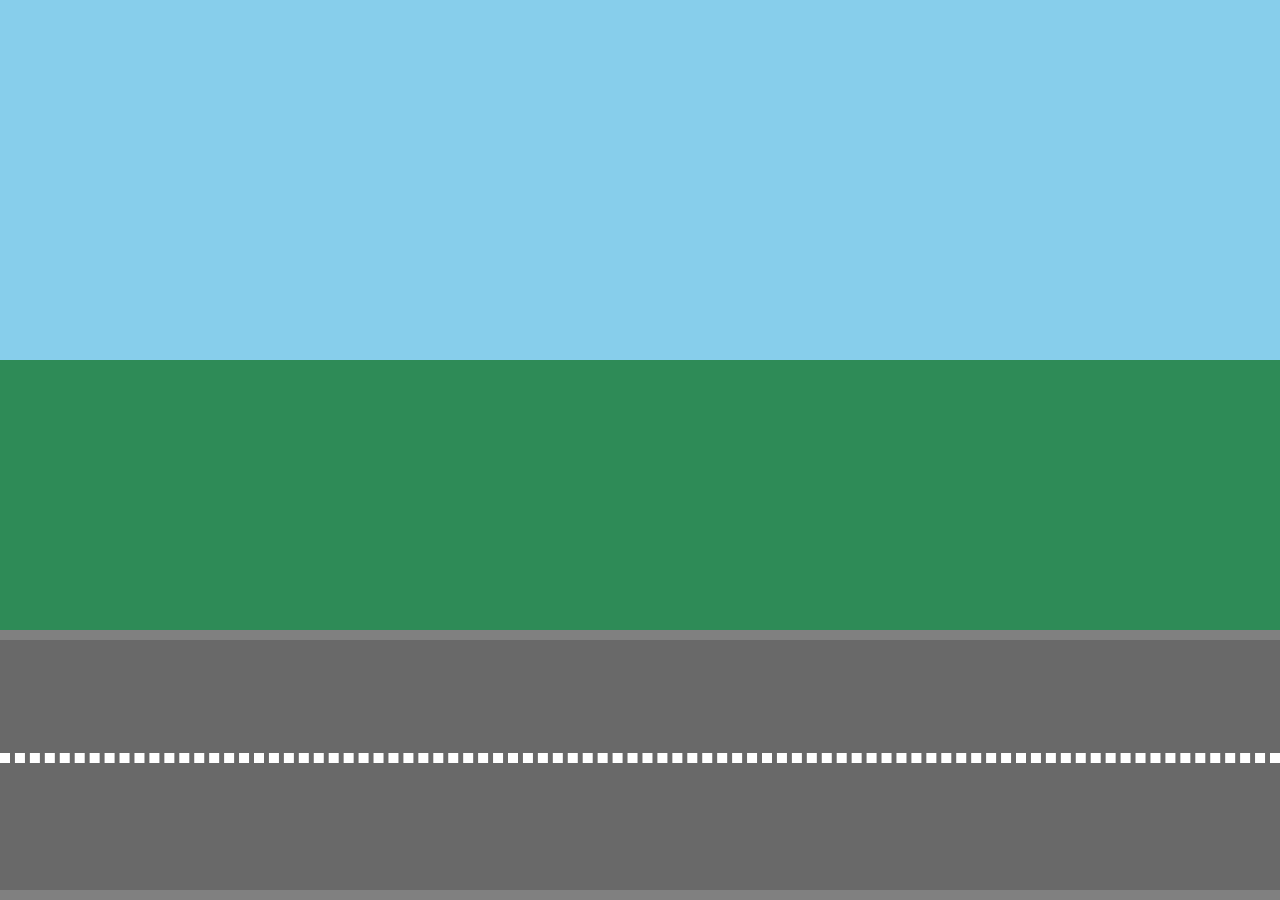
==== mario-examples/index.html @ 12aa655a "Copias" ====
<!DOCTYPE html>
<head>
  <title>Mario Kart Animations</title>
  <link href="style.css" rel="stylesheet" type="text/css">
</head>
<body>
  <div class="sky"></div>
  <div class="grass"></div>
  <div class="road">
    <div class="lines"></div>
  </div>
</body>
---- mario-examples/style.css ----
/*// BASE STYLES //*/

html, body{
  height: 100%;
  width:100%;
  overflow: hidden;
  margin: 0;
}

.grass, .sky, .road{
  position: relative;
}

.sky{
  height: 40%;
  background: skyblue;
}

.grass{
  height: 30%;
  background: seagreen;
}

.road{
  height: 30%;
  background: dimgrey;
  box-sizing: border-box;
  border-top: 10px solid grey;
  border-bottom: 10px solid grey;
  width: 100%;
}

.lines{
  box-sizing: border-box;
  border: 5px dashed #fff;
  height: 0px;
  width: 100%;
  position: absolute;
  top: 45%;
}

/*// ELEMENTS TO ANIMATE //*/



/*// KEYFRAMES //*/
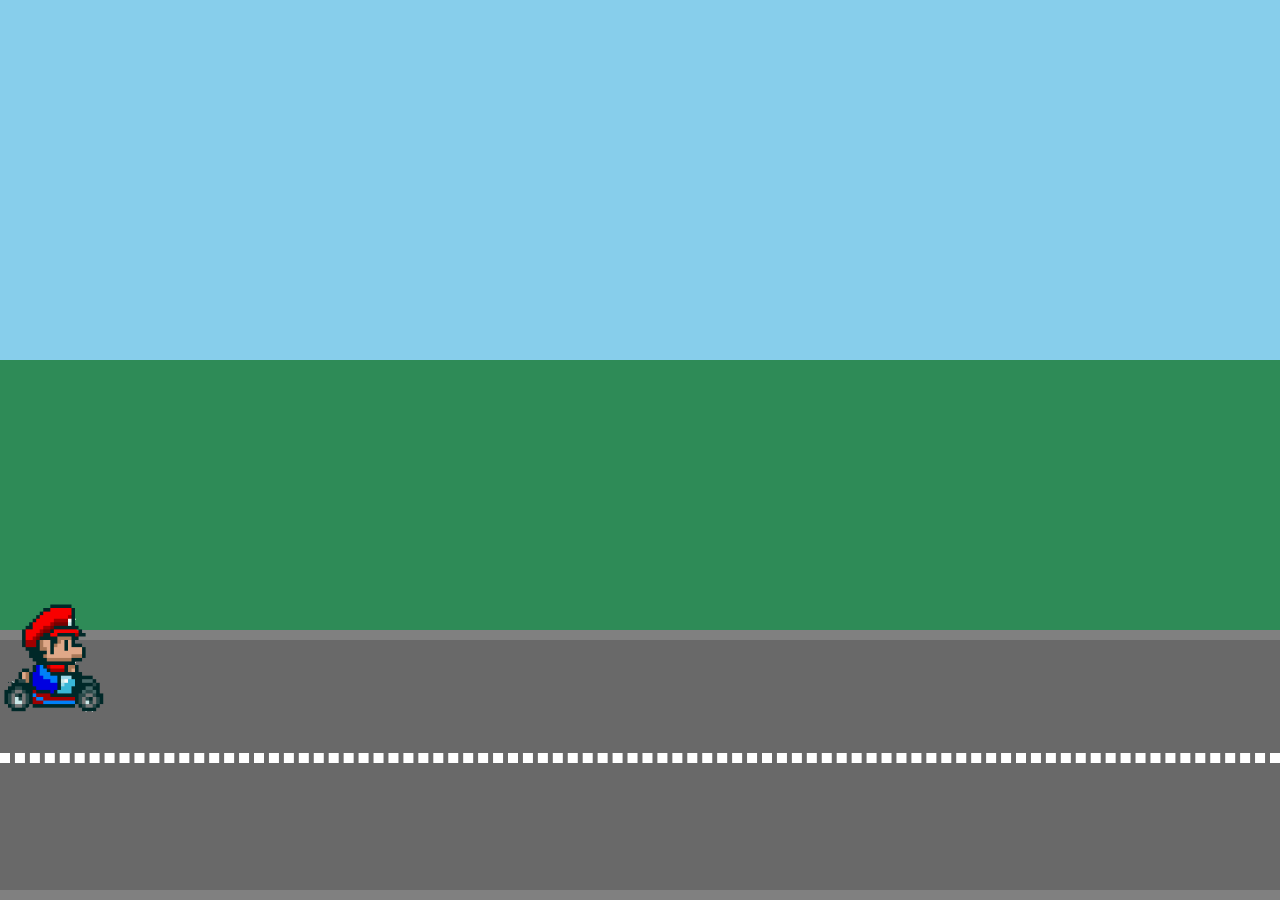
==== commit 8abcbab7: "Keyframes" ====
--- a/mario-examples/index.html
+++ b/mario-examples/index.html
@@ -8,5 +8,6 @@
   <div class="grass"></div>
   <div class="road">
     <div class="lines"></div>
+    <img src="img/mario.png" alt="Mario" class="mario">
   </div>
 </body>--- a/mario-examples/style.css
+++ b/mario-examples/style.css
@@ -39,15 +39,34 @@
   top: 45%;
 }
 
+img {
+  height: 45%;
+}
+
 /*// ELEMENTS TO ANIMATE //*/
 
+.mario {
+  position: absolute;
+  top: -40px;
+  left: 0;
 
+  animation-name: drive;
+  animation-duration: 3s;
+}
 
 /*// KEYFRAMES //*/
+
+@keyframes drive {
+  from {
+    transform: translate(0)
+  }
+  to {
+    transform: translate(500px);
+  }
+}
 
 
 
 
 
 
-
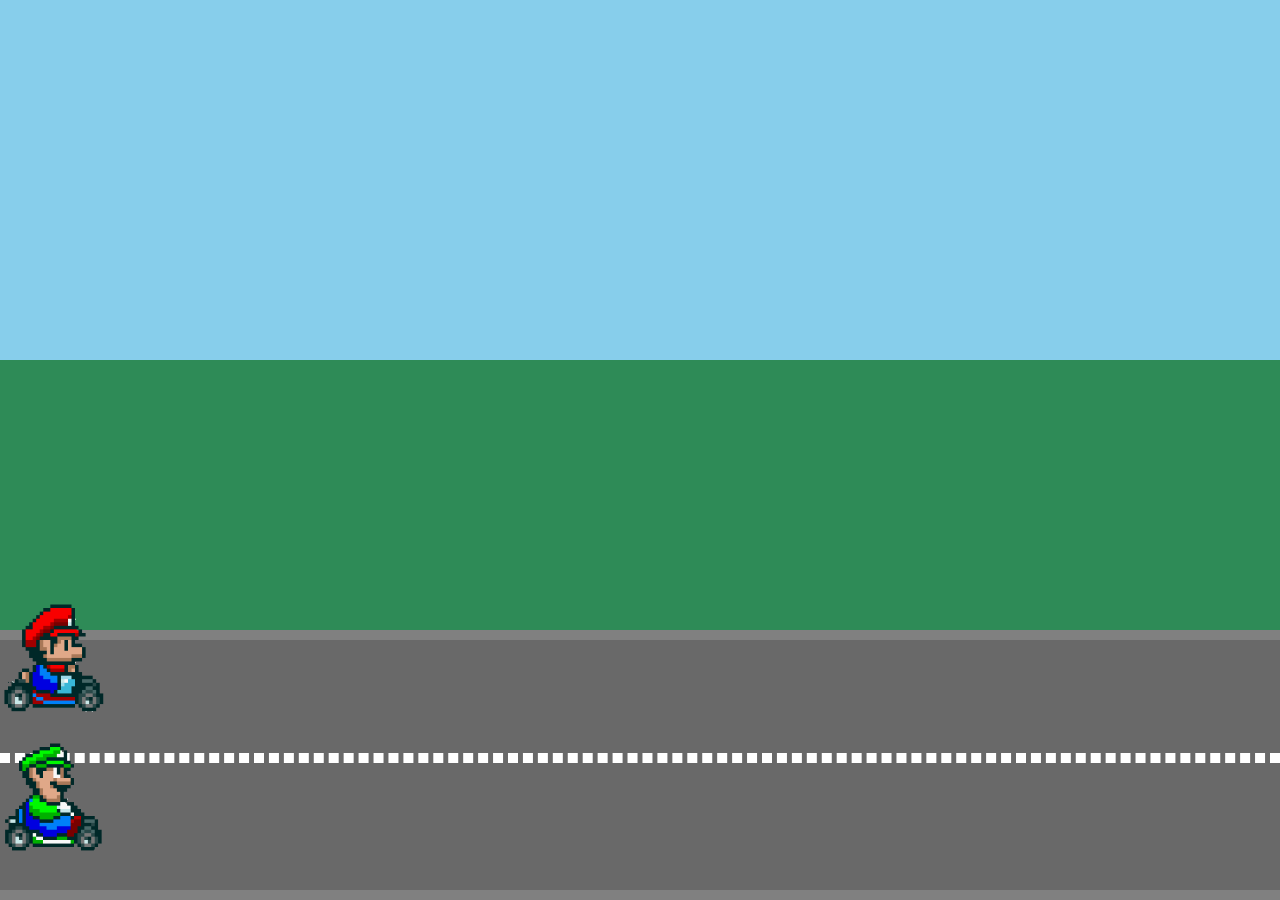
==== commit b0ef4bdc: "Direção da animação" ====
--- a/mario-examples/index.html
+++ b/mario-examples/index.html
@@ -9,5 +9,6 @@
   <div class="road">
     <div class="lines"></div>
     <img src="img/mario.png" alt="Mario" class="mario">
+    <img src="img/luigi.png" alt="Mario" class="luigi">
   </div>
 </body>--- a/mario-examples/style.css
+++ b/mario-examples/style.css
@@ -52,16 +52,33 @@
 
   animation-name: drive;
   animation-duration: 3s;
+  /* animation-fill-mode: forwards; */
+  /* animation-fill-mode: backwards; */
+  animation-fill-mode: both;
+  animation-delay: 1s;
+  animation-iteration-count: infinite;
+}
+
+.luigi {
+  position: absolute;
+  top: 100px;
+  left: 0;
+
+  animation-name: drive;
+  animation-duration: 5s;
+  animation-fill-mode: both;
+  animation-iteration-count: infinite;
+  animation-direction: reverse;
 }
 
 /*// KEYFRAMES //*/
 
 @keyframes drive {
   from {
-    transform: translate(0)
+    transform: translate(-200px)
   }
   to {
-    transform: translate(500px);
+    transform: translate(1000px);
   }
 }
 
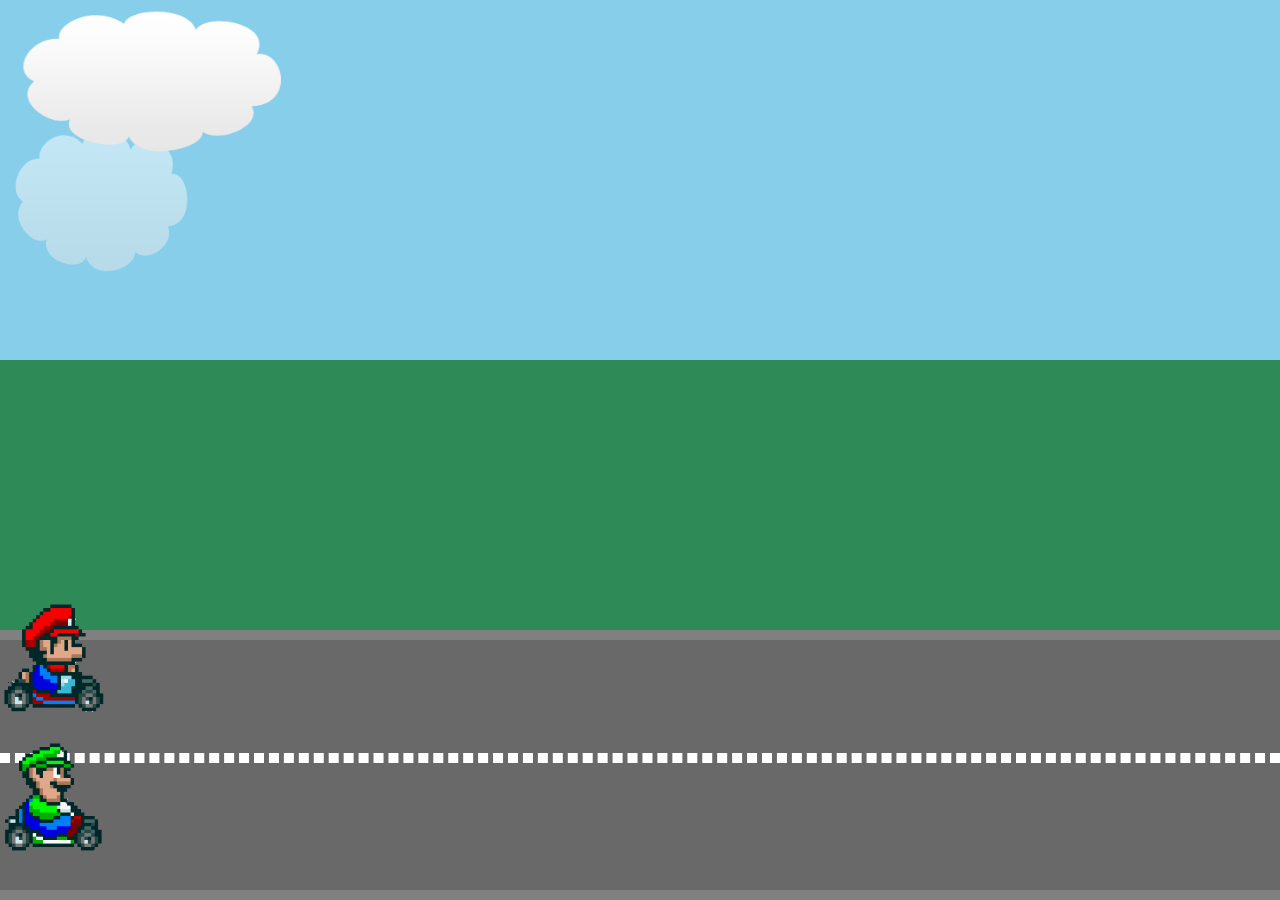
==== commit de285c93: "animation: keyframe wind" ====
--- a/mario-examples/index.html
+++ b/mario-examples/index.html
@@ -4,7 +4,10 @@
   <link href="style.css" rel="stylesheet" type="text/css">
 </head>
 <body>
-  <div class="sky"></div>
+  <div class="sky">
+    <img src="./img/cloud.png" alt="cloud1" class="cloud">
+    <img src="./img/cloud.png" alt="cloud2" class="cloud">
+  </div>
   <div class="grass"></div>
   <div class="road">
     <div class="lines"></div>
--- a/mario-examples/style.css
+++ b/mario-examples/style.css
@@ -57,6 +57,7 @@
   animation-fill-mode: both;
   animation-delay: 1s;
   animation-iteration-count: infinite;
+  animation-timing-function: linear;
 }
 
 .luigi {
@@ -69,6 +70,24 @@
   animation-fill-mode: both;
   animation-iteration-count: infinite;
   animation-direction: reverse;
+  animation-timing-function: linear;
+}
+
+.cloud {
+  position: absolute;
+}
+
+.cloud:nth-child(1) {
+  width: 200px;
+  top: 120px;
+  opacity: 0.5;
+  animation: wind 80s linear infinite reverse;
+}
+
+.cloud:nth-child(2) {
+  width: 300px;
+  top: 0;
+  animation: wind 20s ease-in-out infinite;
 }
 
 /*// KEYFRAMES //*/
@@ -82,8 +101,11 @@
   }
 }
 
+@keyframes wind {
+  from {left: -300px}
+  to {left: 100%}
+}
 
 
 
 
-
